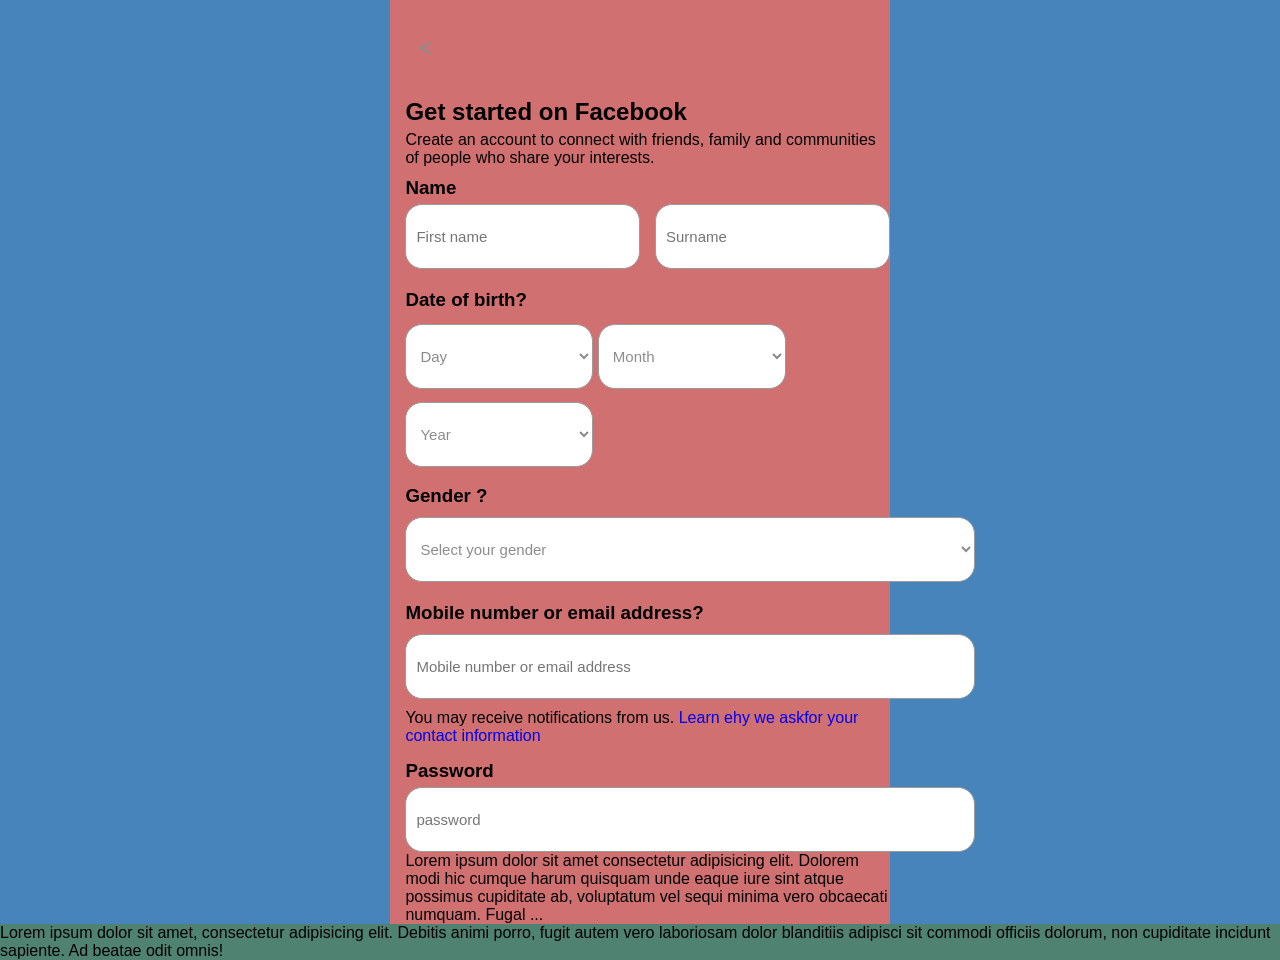
==== create-account/account.html @ 70cbdf67 "update code" ====
<!DOCTYPE html>
<html lang="en">
<head>
    <meta charset="UTF-8">
    <meta name="viewport" content="width=device-width, initial-scale=1.0">
    <title>Document</title>
    <link rel="stylesheet" href="account.css">

    <!-- Font Awesome icons CDN -->
    <link rel="stylesheet" href="https://cdnjs.cloudflare.com/ajax/libs/font-awesome/6.5.1/css/all.min.css">

</head>
<body>
    <!-- Main wrapper -->
    <div class="main">

        <!-- Top white card section -->
        <div class="top">

            <!-- Back button + Meta logo -->
            <div class="to-login">
                <a href="/index.html"><i class="fa-solid fa-less-than"></i></a>  
                <img class="meta-img" src="https://upload.wikimedia.org/wikipedia/commons/thumb/7/7b/Meta_Platforms_Inc._logo.svg/960px-Meta_Platforms_Inc._logo.svg.png" alt="">
            </div>

            <!-- Main heading text -->
            <div class="theory-1">
                <h2>Get started on Facebook</h2>
                <p>Create an account to connect with friends, family and communities of people who share your interests.</p>
            </div>

            <!-- Name section -->
            <div class="name-sec">
                <h3>Name</h3>

                <!-- First name & surname inputs -->
                <div class="input-sec">
                    <input type="text" name="name" id="name1" placeholder="First name">
                    <input type="text" name="Surname" id="Surname" placeholder="Surname">
                </div>
            </div>

            <!-- Date of Birth section -->
            <div class="birth-sec">
                <h3>Date of birth<span class="info">?</span></h3>

<div class="dob-inputs">

    <!-- Day -->
    <select class="birth-dropdown">
        <option value="" disabled selected hidden>Day</option>
        <option>1</option>
        <option>2</option>
        <option>3</option>
        <option>4</option>
        <option>5</option>
        <option>6</option>
        <option>7</option>
        <option>8</option>
        <option>9</option>
        <option>10</option>
        <option>11</option>
        <option>12</option>
        <option>13</option>
        <option>14</option>
        <option>15</option>
        <option>16</option>
        <option>17</option>
        <option>18</option>
        <option>19</option>
        <option>20</option>
        <option>21</option>
        <option>22</option>
        <option>23</option>
        <option>24</option>
        <option>25</option>
        <option>26</option>
        <option>27</option>
        <option>28</option>
        <option>29</option>
        <option>30</option>
        <option>31</option>
    </select>

    <!-- Month -->
    <select class="birth-dropdown">
        <option value="" disabled selected hidden>Month</option>
        <option>January</option>
        <option>February</option>
        <option>March</option>
        <option>April</option>
        <option>May</option>
        <option>June</option>
        <option>July</option>
        <option>August</option>
        <option>September</option>
        <option>October</option>
        <option>November</option>
        <option>December</option>
    </select>

    <!-- Year -->
    <select class="birth-dropdown">
        <option value="" disabled selected hidden>Year</option>
        <option>2025</option>
        <option>2024</option>
        <option>2023</option>
        <option>2022</option>
        <option>2021</option>
        <option>2020</option>
        <option>2019</option>
        <option>2018</option>
        <option>2017</option>
        <option>2016</option>
        <option>2015</option>
        <option>2014</option>
        <option>2013</option>
        <option>2012</option>
        <option>2011</option>
        <option>2010</option>
        <option>2009</option>
        <option>2008</option>
        <option>2007</option>
        <option>2006</option>
        <option>2005</option>
        <option>2004</option>
        <option>2003</option>
        <option>2002</option>
        <option>2001</option>
        <option>2000</option>
    
    </select>

</div>

<!-- Gender -->
                <div class="gender-sec">
                        <h3>Gender <span class="info">?</span></h3>
                        
                    <!-- Gender dropdown -->
                    <select class="gender-dropdown">
                        <option value="" disabled selected hidden>Select your gender</option>
                        <option>Female</option>
                        <option>Male</option>
                        <option>Custom</option>
                    </select>

                </div>
            </div>

            <!-- Empty sections (placeholders for future inputs) -->
            <div class="num-email-sec">
                <h3>Mobile number or email address<span class="info">?</span></h3>
                <div class="num-input">
                    <input type="text" name="connect" id="connect" placeholder="Mobile number or email address">
                </div>
            </div>
            <div class="password">
                <p>You may receive notifications from us. <a href="https://www.facebook.com/help/297947214257999/?helpref=uf_share">Learn ehy we askfor your contact information</a></p>
                <h3>Password</h3>
                <input type="password" name="password" id="password " placeholder="password">
            </div>
            <div class="theory-2"></div>
            <div class="submit-btn"></div>
            <div class="already-have-acc"></div>

            

            <!-- Long dummy text (for layout testing / scrolling) -->
            <p>Lorem ipsum dolor sit amet consectetur adipisicing elit. Dolorem modi hic cumque harum quisquam unde eaque iure sint atque possimus cupiditate ab, voluptatum vel sequi minima vero obcaecati numquam. Fugal ...</p>
        </div>







        <!-- Bottom footer section -->
        <div class="bottom">
            <p>Lorem ipsum dolor sit amet, consectetur adipisicing elit. Debitis animi porro, fugit autem vero laboriosam dolor blanditiis adipisci sit commodi officiis dolorum, non cupiditate incidunt sapiente. Ad beatae odit omnis!</p>
        </div>

    </div>
</body>
</html>
---- create-account/account.css ----
*{
    padding: 0%;
    margin: 0%;
    box-sizing: border-box;
    font-family: Arial, Helvetica, sans-serif;
}

/* ----------body----------*/

body{
    background-color: rgb(72, 132, 188);
    
}
.main{
    display: flex;
    flex-direction: column;
    align-items: center;
}
.top{
    padding-top: 40px;
    padding-left: 15px;
    background-color: rgb(209, 112, 112);
    width: 39%;
    
}

.to-login{
    display: flex;
    flex-direction: column;
    gap: 18px;
}

.to-login >a{
    padding-left: 4px;
    margin-left: 10px;
    color: rgb(140, 140, 140);
    width: 25px;
    border-radius: 52%;
}

.to-login >a:hover{
    background-color: rgb(229, 230, 231);
}

.to-login .meta-img{
    width: 64px;
    background: rgb(255, 255, 255);
}

.theory-1{
    padding-top: 22px;
    padding-bottom: 10px;
}
.theory-1 p{
    padding-top: 5px;
}

.name-sec h3{
    padding-bottom: 5px;
}
.input-sec {
    display: flex;
    gap: 15px;
    height: 65px;
    margin-bottom: 15px;
 
}
.input-sec input{
    border-radius: 17px;
    border: 1px solid #9b9b9b; 
    padding-left: 10px;
    width: 280px;
    outline: none;
    font-size: 15px;
}

/* Date of birth / gender */

.birth-sec, .gender-sec{
    padding-top: 5px;
}

.gender-dropdown, .birth-dropdown{
    width: 188px;
    height: 65px;          
    border-radius: 17px;
    border: 1px solid rgb(155, 155, 155); 
    padding-left: 10px;
    font-size: 15px;
    outline: none;
    background-color: white;
    color: rgb(140, 140, 140);
    cursor: pointer;
}

/* Remove default blue focus outline */
.gender-dropdown,.birth-dropdown:focus{
    border-color: rgb(155, 155, 155);
}

/* Fix spacing for gender section */
.gender-sec, .birth-dropdown{
    margin-top: 13px;
}
.gender-sec h3{
    margin-bottom: 10px;
}

.gender-dropdown, .birth-dropdown option {
    background-color: rgb(255, 255, 255);
}
.gender-dropdown{
    width: 570px;
}

/* number and email field */

.num-email-sec h3{
    padding-top:20px ;
    margin-bottom: 10px ;
}

.num-input input{
    width: 570px;
    height: 65px;          
    border-radius: 17px;
    border: 1px solid rgb(155, 155, 155); 
    padding-left: 10px;
    font-size: 15px;
    outline: none;
    background-color: white;
    color: rgb(140, 140, 140);
    cursor: pointer;
}



/* password */
.password a{
    text-decoration: none;
}
.password a:hover{
    cursor: pointer;
    text-decoration: underline;
}
.password p{
    margin-top: 10px;
    margin-bottom: 15px;
}
.password h3{
    margin-bottom: 5px;
}
.password input{
     width: 570px;
    height: 65px;          
    border-radius: 17px;
    border: 1px solid rgb(155, 155, 155); 
    padding-left: 10px;
    font-size: 15px;
    outline: none;
    background-color: white;
    color: rgb(140, 140, 140);
    cursor: pointer;
}

.bottom{
    background-color: rgb(80, 130, 113);
}
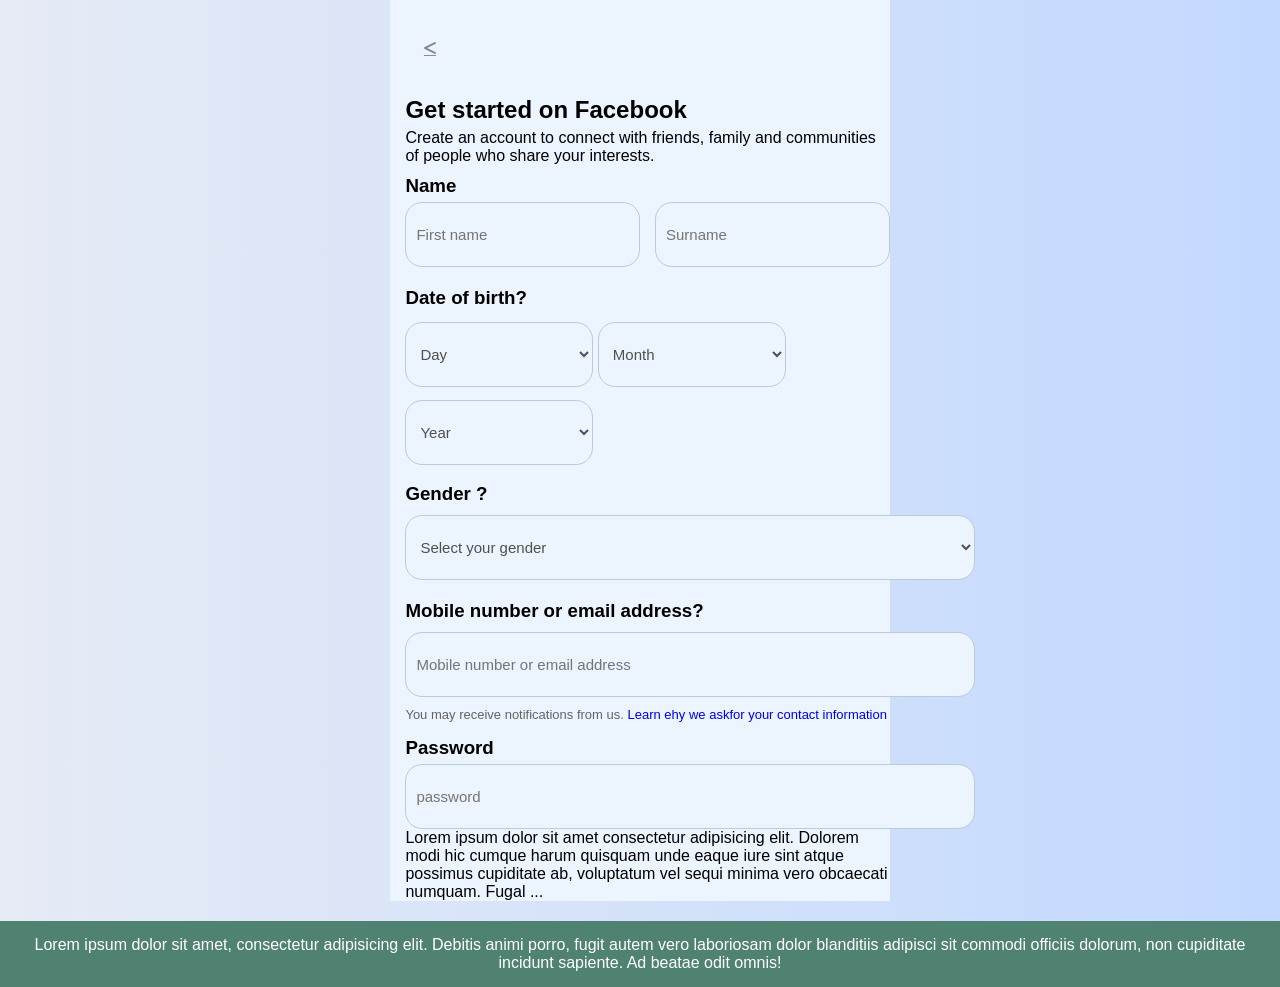
==== commit 6176dc8e: "ok" ====
--- a/create-account/account.html
+++ b/create-account/account.html
@@ -169,11 +169,7 @@
             <!-- Long dummy text (for layout testing / scrolling) -->
             <p>Lorem ipsum dolor sit amet consectetur adipisicing elit. Dolorem modi hic cumque harum quisquam unde eaque iure sint atque possimus cupiditate ab, voluptatum vel sequi minima vero obcaecati numquam. Fugal ...</p>
         </div>
-
-
-
-
-
+        
 
 
         <!-- Bottom footer section -->
--- a/create-account/account.css
+++ b/create-account/account.css
@@ -1,4 +1,4 @@
-*{
+*{ 
     padding: 0%;
     margin: 0%;
     box-sizing: border-box;
@@ -6,22 +6,21 @@
 }
 
 /* ----------body----------*/
-
 body{
-    background-color: rgb(72, 132, 188);
-    
-}
+    background: linear-gradient(to right, rgba(230, 235, 245, 1), rgba(195, 217, 255, 1));
+}
+
 .main{
     display: flex;
     flex-direction: column;
     align-items: center;
 }
+
 .top{
     padding-top: 40px;
     padding-left: 15px;
-    background-color: rgb(209, 112, 112);
+    background-color: #ECF4FD;
     width: 39%;
-    
 }
 
 .to-login{
@@ -36,6 +35,10 @@
     color: rgb(140, 140, 140);
     width: 25px;
     border-radius: 52%;
+    display: flex;
+    align-items: center;
+    justify-content: center;
+    transition: background 0.3s;
 }
 
 .to-login >a:hover{
@@ -51,6 +54,7 @@
     padding-top: 22px;
     padding-bottom: 10px;
 }
+
 .theory-1 p{
     padding-top: 5px;
 }
@@ -58,24 +62,34 @@
 .name-sec h3{
     padding-bottom: 5px;
 }
+
 .input-sec {
     display: flex;
     gap: 15px;
     height: 65px;
     margin-bottom: 15px;
- 
-}
+}
+
 .input-sec input{
     border-radius: 17px;
-    border: 1px solid #9b9b9b; 
+    border: 1px solid  #BCCADB; 
     padding-left: 10px;
     width: 280px;
     outline: none;
     font-size: 15px;
+    background-color: #ECF4FD;
+    color: rgb(80, 80, 80);
+    transition: all 0.3s;
+}
+
+/* Hover & focus for inputs */
+.input-sec input:hover,
+.input-sec input:focus{
+    border-color: rgb(100, 100, 100);
+    color: rgb(30, 30, 30);
 }
 
 /* Date of birth / gender */
-
 .birth-sec, .gender-sec{
     padding-top: 5px;
 }
@@ -84,37 +98,45 @@
     width: 188px;
     height: 65px;          
     border-radius: 17px;
-    border: 1px solid rgb(155, 155, 155); 
-    padding-left: 10px;
-    font-size: 15px;
-    outline: none;
-    background-color: white;
-    color: rgb(140, 140, 140);
-    cursor: pointer;
-}
-
-/* Remove default blue focus outline */
-.gender-dropdown,.birth-dropdown:focus{
-    border-color: rgb(155, 155, 155);
+    border: 1px solid #BCCADB; 
+    padding-left: 10px;
+    font-size: 15px;
+    outline: none;
+    background-color: #ECF4FD;
+    color: rgb(80, 80, 80);
+    cursor: pointer;
+    transition: all 0.3s;
+}
+
+/* Hover & focus effect for dropdowns */
+.gender-dropdown:hover, .birth-dropdown:hover,
+.gender-dropdown:focus, .birth-dropdown:focus{
+    border-color: rgb(100, 100, 100);
+    color: rgb(30, 30, 30);
+}
+
+/* Option styling (limited by browsers) */
+.gender-dropdown option,
+.birth-dropdown option{
+    background-color: #ffffff;
+    color: #333333;
+    padding: 5px 10px;
 }
 
 /* Fix spacing for gender section */
 .gender-sec, .birth-dropdown{
     margin-top: 13px;
 }
+
 .gender-sec h3{
     margin-bottom: 10px;
 }
 
-.gender-dropdown, .birth-dropdown option {
-    background-color: rgb(255, 255, 255);
-}
 .gender-dropdown{
     width: 570px;
 }
 
-/* number and email field */
-
+/* Number and email field */
 .num-email-sec h3{
     padding-top:20px ;
     margin-bottom: 10px ;
@@ -124,61 +146,68 @@
     width: 570px;
     height: 65px;          
     border-radius: 17px;
-    border: 1px solid rgb(155, 155, 155); 
-    padding-left: 10px;
-    font-size: 15px;
-    outline: none;
-    background-color: white;
-    color: rgb(140, 140, 140);
-    cursor: pointer;
-}
-
-
-
-/* password */
+    border: 1px solid #BCCADB; 
+    padding-left: 10px;
+    font-size: 15px;
+    outline: none;
+    background-color: #ECF4FD;
+    color: rgb(80, 80, 80);
+    cursor: pointer;
+    transition: all 0.3s;
+}
+
+.num-input input:hover,
+.num-input input:focus{
+    border-color: rgb(100, 100, 100);
+    color: rgb(30, 30, 30);
+}
+
+/* Password */
 .password a{
     text-decoration: none;
 }
+
 .password a:hover{
     cursor: pointer;
     text-decoration: underline;
 }
+
 .password p{
     margin-top: 10px;
     margin-bottom: 15px;
-}
+    font-size: 13px;
+    color: rgb(100, 100, 100);
+}
+
 .password h3{
     margin-bottom: 5px;
 }
+
 .password input{
      width: 570px;
     height: 65px;          
     border-radius: 17px;
-    border: 1px solid rgb(155, 155, 155); 
-    padding-left: 10px;
-    font-size: 15px;
-    outline: none;
-    background-color: white;
-    color: rgb(140, 140, 140);
-    cursor: pointer;
+    border: 1px solid #BCCADB; 
+    padding-left: 10px;
+    font-size: 15px;
+    outline: none;
+    background-color: #ECF4FD;
+    color: rgb(80, 80, 80);
+    cursor: pointer;
+    transition: all 0.3s;
+}
+
+.password input:hover,
+.password input:focus{
+    border-color: rgb(100, 100, 100);
+    color: rgb(30, 30, 30);
 }
 
 .bottom{
     background-color: rgb(80, 130, 113);
-}
-
-
-
-
-
-
-
-
-
-
-
-
-
-
-
-
+    padding: 15px;
+    color: #fff;
+    width: 100%;
+    text-align: center;
+    margin-top: 20px;
+}
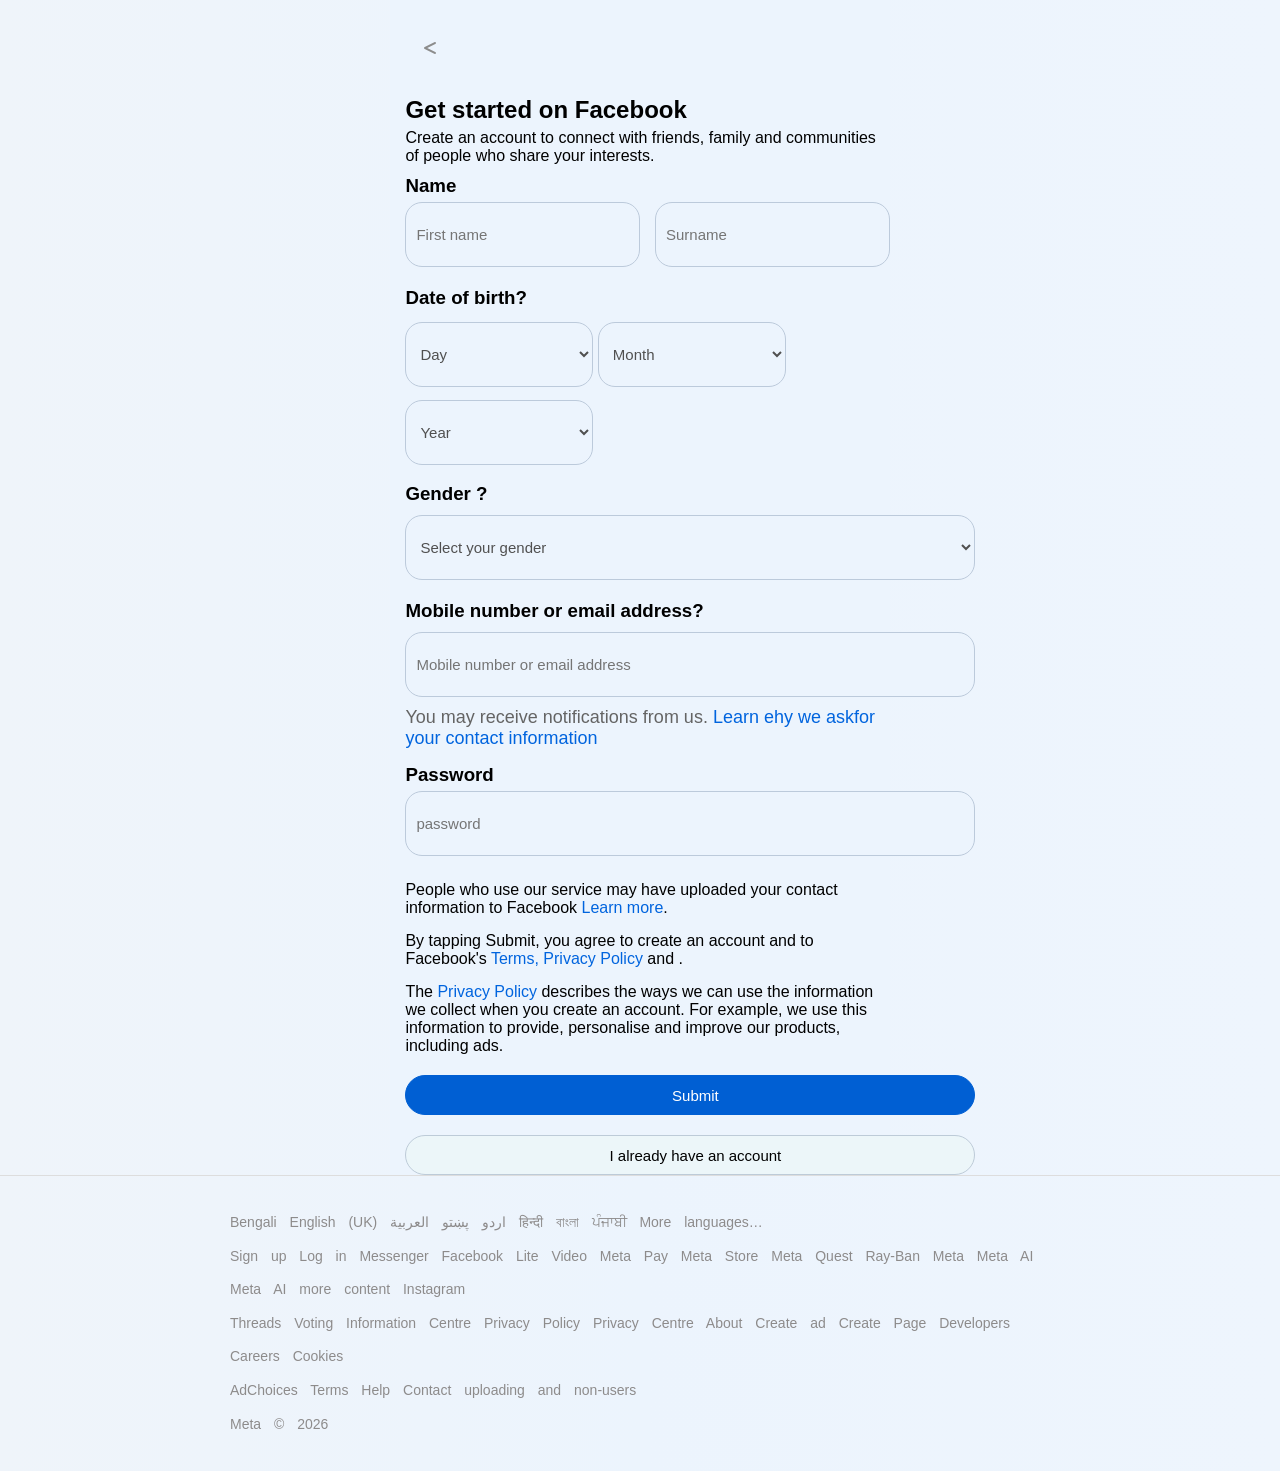
==== commit 8b1d096a: "not final" ====
--- a/create-account/account.html
+++ b/create-account/account.html
@@ -160,23 +160,54 @@
                 <h3>Password</h3>
                 <input type="password" name="password" id="password " placeholder="password">
             </div>
-            <div class="theory-2"></div>
-            <div class="submit-btn"></div>
-            <div class="already-have-acc"></div>
-
-            
-
-            <!-- Long dummy text (for layout testing / scrolling) -->
-            <p>Lorem ipsum dolor sit amet consectetur adipisicing elit. Dolorem modi hic cumque harum quisquam unde eaque iure sint atque possimus cupiditate ab, voluptatum vel sequi minima vero obcaecati numquam. Fugal ...</p>
-        </div>
-        
-
-
-        <!-- Bottom footer section -->
-        <div class="bottom">
-            <p>Lorem ipsum dolor sit amet, consectetur adipisicing elit. Debitis animi porro, fugit autem vero laboriosam dolor blanditiis adipisci sit commodi officiis dolorum, non cupiditate incidunt sapiente. Ad beatae odit omnis!</p>
-        </div>
-
+            <div class="theory-2">
+                <p>People who use our service may have uploaded your contact information to Facebook <a href="https://www.facebook.com/help/637205020878504">Learn more</a>.</p>
+                <p>By tapping Submit, you agree to create an account and to Facebook's <a href="https://www.facebook.com/terms.php">Terms,</a> <a href="https://www.facebook.com/policy.php">  Privacy Policy</a>   and .</p>
+                <p>The <a href="https://www.facebook.com/policy.php">Privacy Policy</a>  describes the ways we can use the information we collect when you create an account. For example, we use this information to provide, personalise and improve our products, including ads.</p>
+            </div>
+            <div class="submit-btn">
+                <button type="submit">Submit</button>
+            </div>
+            <div class="already-have-acc">
+                <a href="/index.html"><button type="submit" >I already have an account</button></a>
+            </div>
     </div>
+    <div class="bottom-text">
+        <p>Bengali English (UK)
+اردو
+پښتو
+العربية
+हिन्दी
+বাংলা
+ਪੰਜਾਬੀ
+More languages… <br>
+Sign up
+Log in
+Messenger
+Facebook Lite
+Video
+Meta Pay
+Meta Store
+Meta Quest
+Ray-Ban Meta
+Meta AI
+Meta AI more content
+Instagram<br>
+Threads 
+Voting Information Centre
+Privacy Policy
+Privacy Centre
+About
+Create ad
+Create Page
+Developers
+Careers
+Cookies<br>
+AdChoices
+Terms
+Help
+Contact uploading and non-users<br>
+Meta © 2026</p>
+ </div>    
 </body>
 </html>
--- a/create-account/account.css
+++ b/create-account/account.css
@@ -5,11 +5,14 @@
     font-family: Arial, Helvetica, sans-serif;
 }
 
-/* ----------body----------*/
+/*v========== body ==========*/
 body{
-    background: linear-gradient(to right, rgba(230, 235, 245, 1), rgba(195, 217, 255, 1));
-}
-
+    background: linear-gradient(
+    to right, #eff4fa, #ECF4FD, #EEF5FD);
+    
+}
+
+/* ========== main ========== */
 .main{
     display: flex;
     flex-direction: column;
@@ -22,7 +25,7 @@
     background-color: #ECF4FD;
     width: 39%;
 }
-
+/* ========== bacvk to login page ========== */
 .to-login{
     display: flex;
     flex-direction: column;
@@ -39,6 +42,7 @@
     align-items: center;
     justify-content: center;
     transition: background 0.3s;
+    text-decoration: none;
 }
 
 .to-login >a:hover{
@@ -82,14 +86,14 @@
     transition: all 0.3s;
 }
 
-/* Hover & focus for inputs */
+/* ========== Hover & focus for inputs ==========  */
 .input-sec input:hover,
 .input-sec input:focus{
     border-color: rgb(100, 100, 100);
     color: rgb(30, 30, 30);
 }
 
-/* Date of birth / gender */
+/* ========== Date of birth / gender ========== */
 .birth-sec, .gender-sec{
     padding-top: 5px;
 }
@@ -115,7 +119,7 @@
     color: rgb(30, 30, 30);
 }
 
-/* Option styling (limited by browsers) */
+/* ========== Option styling (limited by browsers) ========== */
 .gender-dropdown option,
 .birth-dropdown option{
     background-color: #ffffff;
@@ -123,7 +127,7 @@
     padding: 5px 10px;
 }
 
-/* Fix spacing for gender section */
+/*========== Fix spacing for gender section ==========  */
 .gender-sec, .birth-dropdown{
     margin-top: 13px;
 }
@@ -136,7 +140,7 @@
     width: 570px;
 }
 
-/* Number and email field */
+/* ========== Number and email field ========== */
 .num-email-sec h3{
     padding-top:20px ;
     margin-bottom: 10px ;
@@ -162,9 +166,10 @@
     color: rgb(30, 30, 30);
 }
 
-/* Password */
+/* ========== Password ========== */
 .password a{
     text-decoration: none;
+    color: #0064DE;
 }
 
 .password a:hover{
@@ -175,7 +180,7 @@
 .password p{
     margin-top: 10px;
     margin-bottom: 15px;
-    font-size: 13px;
+    font-size: 18px;
     color: rgb(100, 100, 100);
 }
 
@@ -184,7 +189,7 @@
 }
 
 .password input{
-     width: 570px;
+    width: 570px;
     height: 65px;          
     border-radius: 17px;
     border: 1px solid #BCCADB; 
@@ -203,11 +208,72 @@
     color: rgb(30, 30, 30);
 }
 
-.bottom{
-    background-color: rgb(80, 130, 113);
-    padding: 15px;
-    color: #fff;
-    width: 100%;
-    text-align: center;
+/* ========== theory-2 ========== */
+.theory-2{
+    margin-top: 25px;
+}
+
+.theory-2 a{
+    color: #0064DE;
+    text-decoration: none;
+}
+
+.theory-2 p{
+    margin-top: 15px;
+}
+
+/* ========== submit-btn ========== */
+.submit-btn button{
+    width: 570px;
+    height: 40px;          
+    border-radius: 20px;
+    padding-left: 10px;
     margin-top: 20px;
-}
+    font-size: 15px;
+    background-color: #005FD3;
+    color: rgb(255, 255, 255);
+    cursor: pointer;
+    border: 1px solid #005FD3;
+
+}
+
+
+
+/* ========== already-have-acc button ========== */
+.already-have-acc button{
+    width: 570px;
+    height: 40px;          
+    border-radius: 20px;
+    padding-left: 10px;
+    margin-top: 20px;
+    font-size: 15px;
+    background-color: #ECF6F9;
+    color: rgb(0, 0, 0);
+    cursor: pointer;
+    border: 1px solid #BDCBD8;
+}
+
+.already-have-acc button a{
+    text-decoration: none;
+    color: black;
+}
+
+
+.already-have-acc button:hover{
+    background-color: #dee8eb;
+
+}
+
+
+/* ========== bottom-text ==========*/
+.bottom-text{
+    border-top:1px solid #ddd;
+    padding:30px 230px;
+    font-size:14px;
+    color:#8d8b8b;
+}
+
+.bottom-text p{
+    line-height: 2.4;
+    word-spacing:9px;   
+}
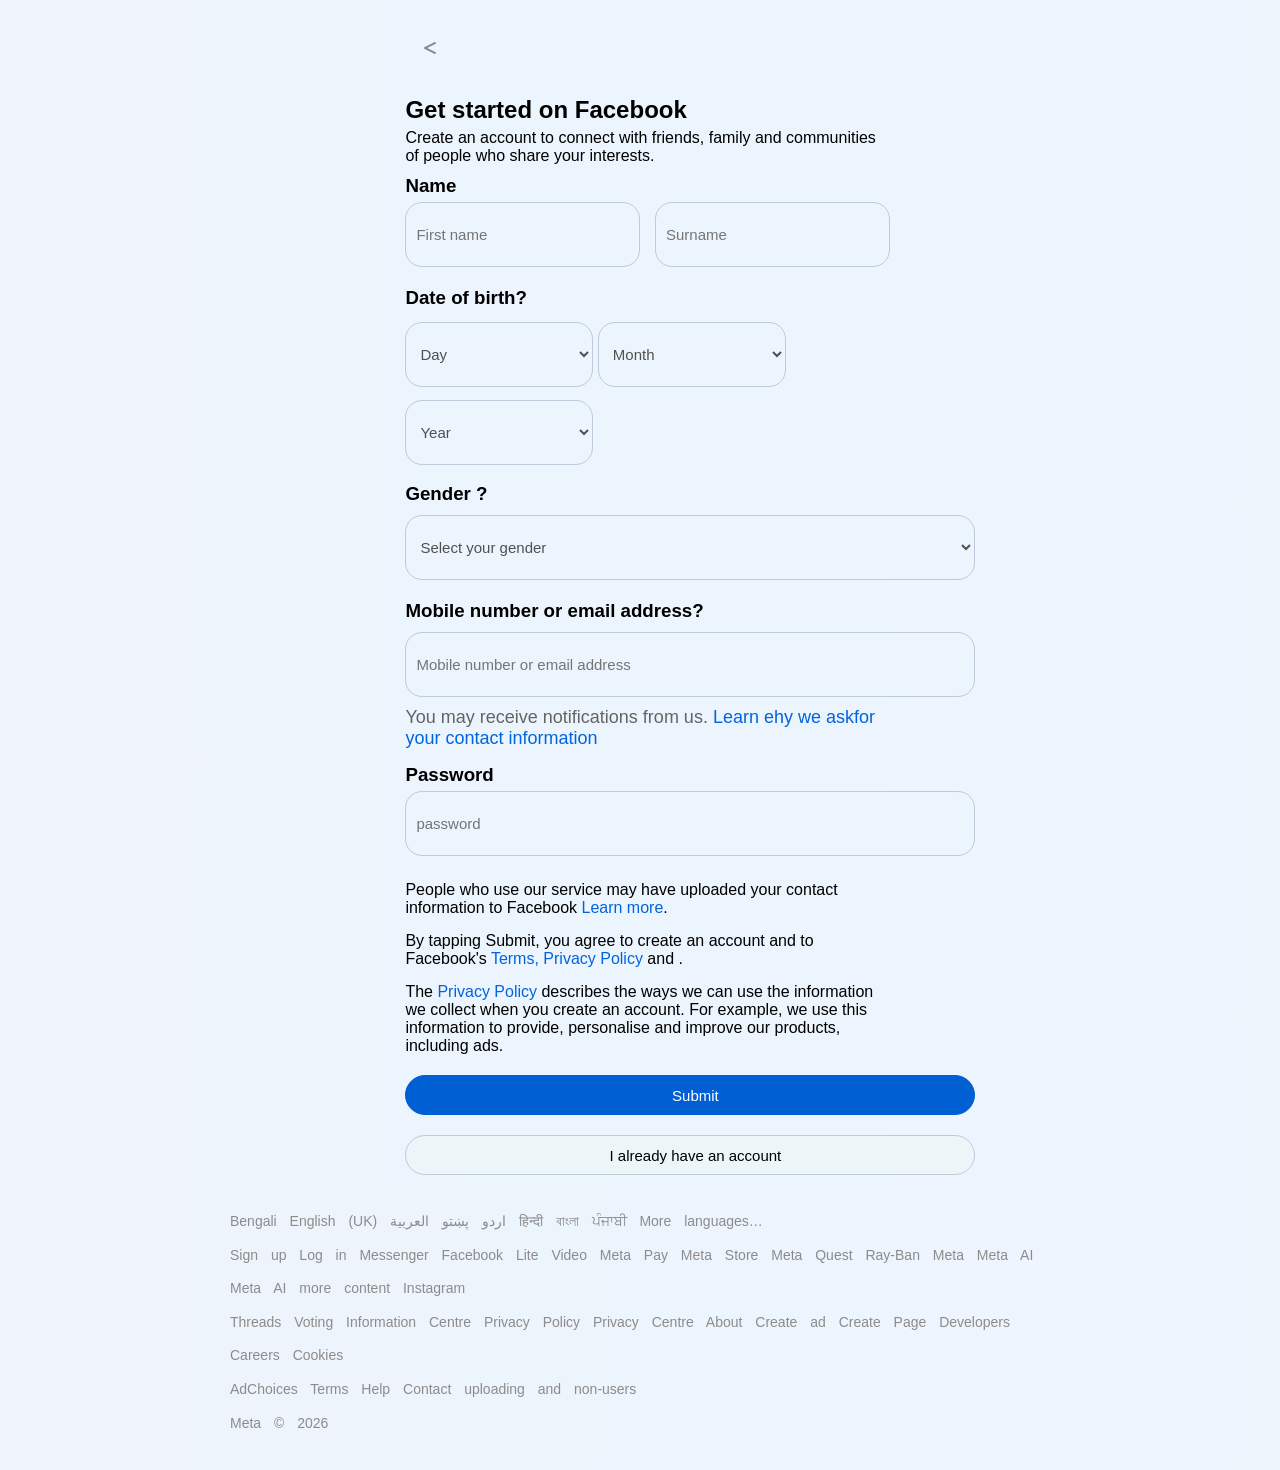
==== commit c59694ed: "commit" ====
--- a/create-account/account.html
+++ b/create-account/account.html
@@ -3,7 +3,7 @@
 <head>
     <meta charset="UTF-8">
     <meta name="viewport" content="width=device-width, initial-scale=1.0">
-    <title>Document</title>
+    <title>sing-up Page</title>
     <link rel="stylesheet" href="account.css">
 
     <!-- Font Awesome icons CDN -->
--- a/create-account/account.css
+++ b/create-account/account.css
@@ -246,6 +246,7 @@
     border-radius: 20px;
     padding-left: 10px;
     margin-top: 20px;
+    margin: bottom 20px; 
     font-size: 15px;
     background-color: #ECF6F9;
     color: rgb(0, 0, 0);
@@ -267,7 +268,6 @@
 
 /* ========== bottom-text ==========*/
 .bottom-text{
-    border-top:1px solid #ddd;
     padding:30px 230px;
     font-size:14px;
     color:#8d8b8b;
